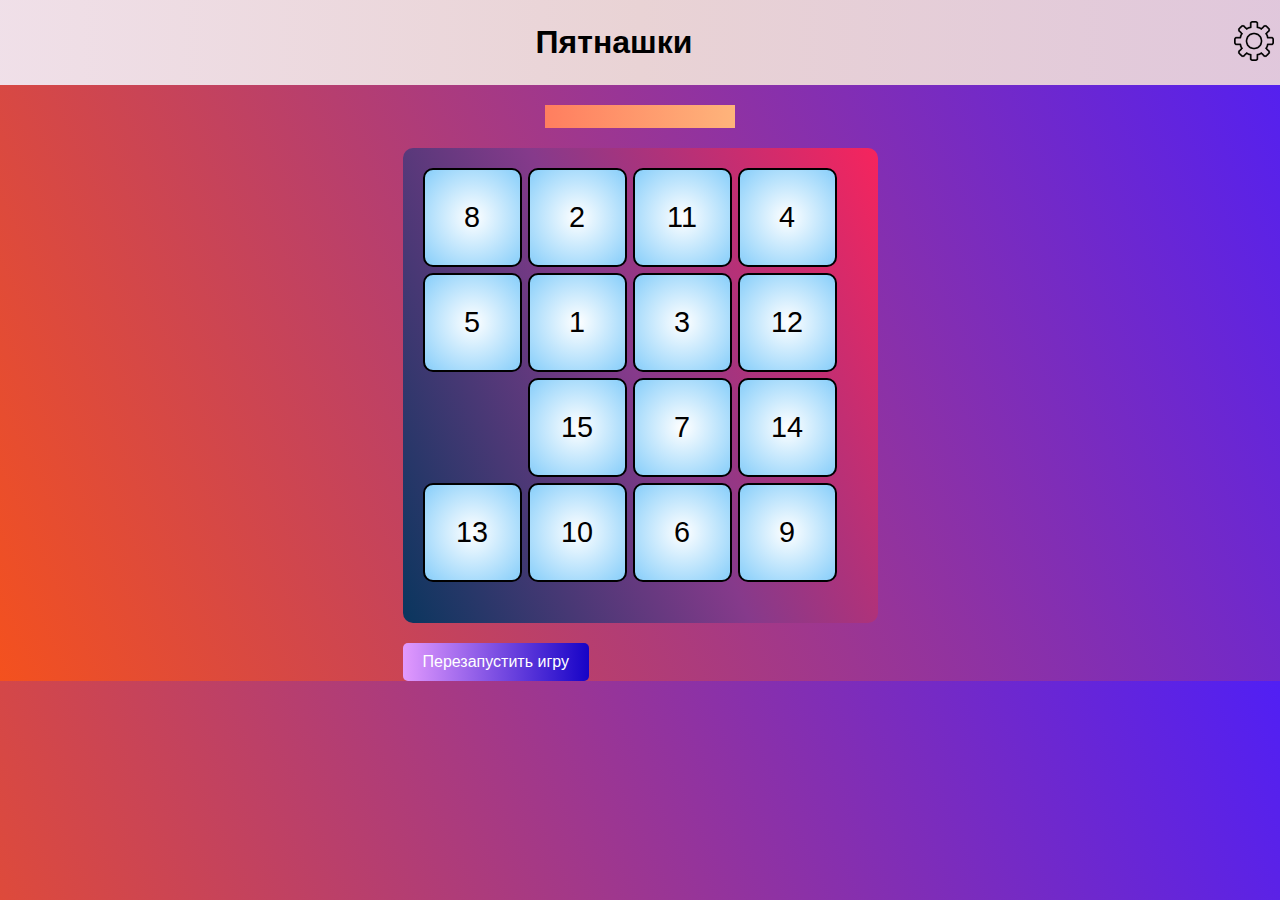
==== Game/index.html @ e2921e4b "commit 1 (Разработка игры)" ====
<!DOCTYPE html>
<html lang="en">
<head>
    <meta charset="UTF-8">
    <meta name="viewport" content="width=device-width, initial-scale=1.0">
    <title>Пятнашки</title>
    <link rel="stylesheet" href="style.css">
</head>
<body>
<div class="header">
    <h1>Пятнашки</h1>
    <button id="settings-btn" class="settings-btn">
        <img src="settings-icon.png" alt="Настройки">
    </button>
</div>
<div id="moves-count">Количество ходов: 0</div>
<div class="wrapper">
    <div id="game-board" class="game-board"></div>
    <button class="restart-game">Перезапустить игру</button>
</div>
<div id="settings-modal" class="modal">
    <div class="modal-content">
        <span id="close-modal" class="close">&times;</span>
        <h2>Настройки</h2>
        <label for="size">Размер поля:</label>
        <select id="size">
            <option value="3">3x3</option>
            <option value="4" selected>4x4</option>
            <option value="5">5x5</option>
        </select>
        <br><br>
        <label for="volume">Громкость музыки:</label>
        <input type="range" id="volume" min="0" max="100" value="50">
        <br><br>
        <label for="transitions">Анимация передвижения:</label>
        <input type="checkbox" id="transitions" checked>
        <br><br>
        <label for="gradient1">Цвет градиента 1:</label>
        <input type="color" id="gradient1" value="#f4511e">
        <br><br>
        <label for="gradient2">Цвет градиента 2:</label>
        <input type="color" id="gradient2" value="#511ff4">
        <br><br>
        <label for="board-gradient1">Цвет градиента поля 1:</label>
        <input type="color" id="board-gradient1" value="#0a365e">
        <br><br>
        <label for="board-gradient2">Цвет градиента поля 2:</label>
        <input type="color" id="board-gradient2" value="#863a8b">
    </div>
</div>
<div id="win-modal" class="modal">
    <div class="modal-content">
        <span id="close-win-modal" class="close-modal">&times;</span>
        <h2>Поздравляем!</h2>
        <p>Вы собрали пятнашки!</p>
        <button class="restart-game">Перезапустить игру</button>
    </div>
</div>
<audio id="background-music" loop>
    <source src="background-music.mp3" type="audio/mpeg">
</audio>
<script src="scripts.js"></script>
</body>
</html>
---- Game/style.css ----
body {
    font-family: Arial, sans-serif;
    background: linear-gradient(65deg, #f4511e, #511ff4);
    margin: 0;
    padding: 0;
    display: flex;
    flex-direction: column;
    align-items: center;
}

.header {
    display: flex;
    justify-content: space-between;
    align-items: center;
    width: 100%;
    padding: 20px;
    background: linear-gradient(90deg, #f0e0e9, #e9d3d5, #e0c7dc);
}

h1 {
    margin: 0;
    text-align: center;
    flex-grow: 1;
}

.settings-btn {
    background: none;
    border: none;
    cursor: pointer;
}

.settings-btn img {
    width: 40px;
    height: 40px;
}

#moves-count {
    margin: 20px;
    font-size: 20px;
    background: linear-gradient(to right, #ff7e5f, #feb47b);
    color: transparent;
}

.wrapper {
    position: relative;
}

.game-board {
    display: grid;
    gap: 5px;
    margin-bottom: 20px;
    background: linear-gradient(65deg, #0a365e, #863a8b, #f6245d);
    padding: 20px;
    border-radius: 10px;
    position: relative;
}

.rect_block {
    display: flex;
    justify-content: center;
    align-items: center;
    font-size: calc(16px + 1vw); /* Динамическое масштабирование размера шрифта */
    border: 2px solid #000000;
    cursor: pointer;
    position: absolute;
    transition: left 0.5s, top 0.5s;
    background: radial-gradient(white, lightskyblue);
    border-radius: 10px;
    width: calc(100% / 4 - 10px); /* Настройка ширины блока в зависимости от размера сетки */
    height: calc(100% / 4 - 10px); /* Регулировка высоты блока в зависимости от размера сетки */
}

.restart-game {
    padding: 10px 20px;
    background: linear-gradient(90deg, #e29afe, #1603c7);
    color: white;
    border: none;
    cursor: pointer;
    font-size: 16px;
    border-radius: 5px;
}

.modal {
    display: none;
    position: fixed;
    z-index: 1;
    left: 0;
    top: 0;
    width: 100%;
    height: 100%;
    overflow: auto;
    background-color: rgb(0, 0, 0);
    background-color: rgba(0, 0, 0, 0.4);
    padding-top: 60px;
}

.modal-content {
    background: linear-gradient(to right, #ff7e5f, #feb47b);
    border-radius: 10px;
    color: #fff;
    margin: 5% auto;
    padding: 20px;
    border: 1px solid #888;
    width: 80%;
}

.close {
    color: #aaa;
    float: right;
    font-size: 28px;
    font-weight: bold;
}

.close:hover,
.close:focus {
    color: black;
    text-decoration: none;
    cursor: pointer;
}
.close-modal {
    color: #aaa;
    float: right;
    font-size: 20px;
    font-weight: bold;
}

.close-modal:hover,
.close-modal:focus {
    color: black;
    text-decoration: none;
    cursor: pointer;
}
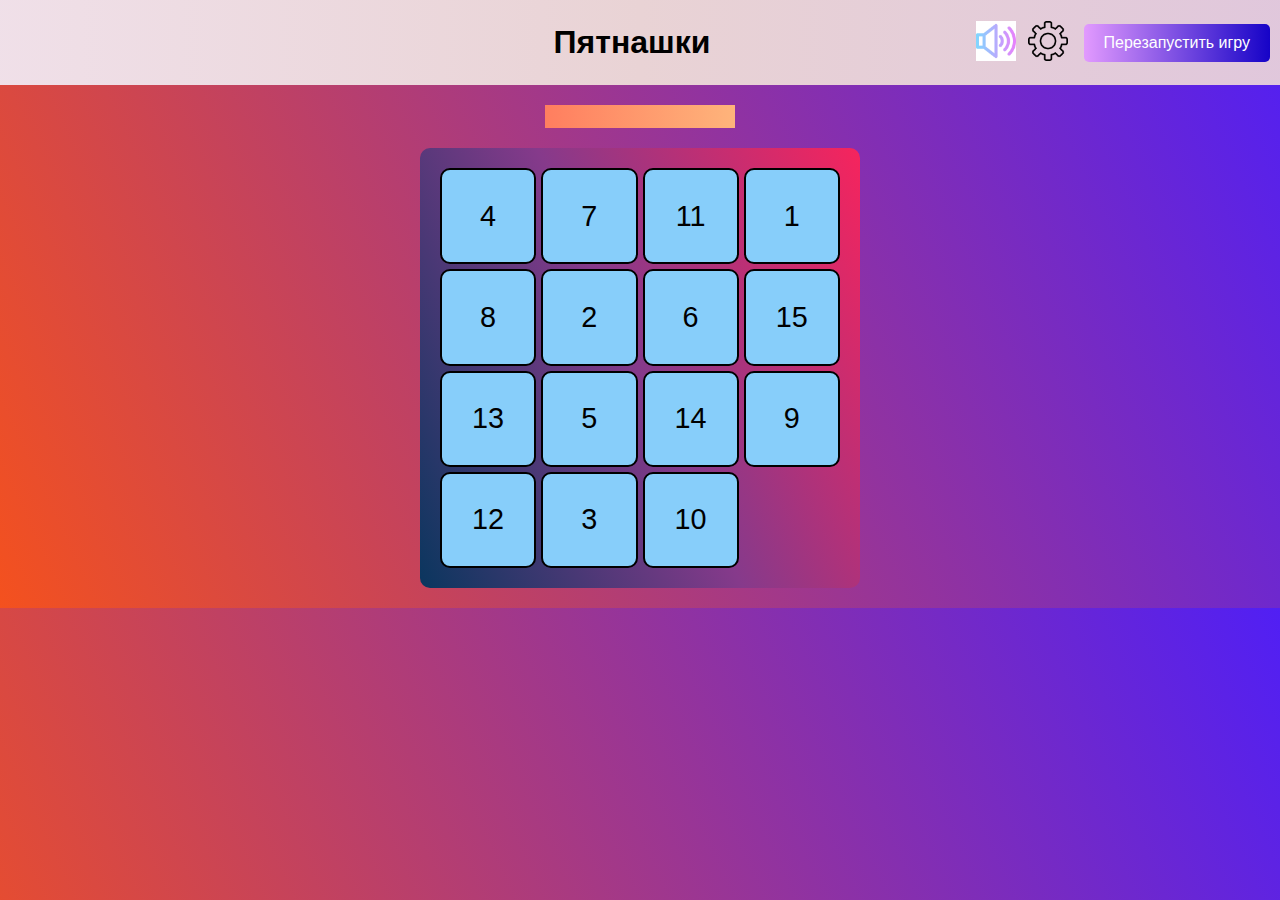
==== commit b0bda8c8: "commit 2" ====
--- a/Game/index.html
+++ b/Game/index.html
@@ -9,14 +9,20 @@
 <body>
 <div class="header">
     <h1>Пятнашки</h1>
+    <button id="sound-on-btn" class="sound-btn">
+        <img src="on-sound.jpg" alt="Включить звук">
+    </button>
+    <button id="sound-off-btn" class="sound-btn" style="display: none;">
+        <img src="off-sound.jpg" alt="Выключить звук">
+    </button>
     <button id="settings-btn" class="settings-btn">
         <img src="settings-icon.png" alt="Настройки">
     </button>
+    <button class="restart-game">Перезапустить игру</button>
 </div>
 <div id="moves-count">Количество ходов: 0</div>
 <div class="wrapper">
     <div id="game-board" class="game-board"></div>
-    <button class="restart-game">Перезапустить игру</button>
 </div>
 <div id="settings-modal" class="modal">
     <div class="modal-content">
@@ -27,6 +33,7 @@
             <option value="3">3x3</option>
             <option value="4" selected>4x4</option>
             <option value="5">5x5</option>
+            <option value="6">6x6</option>
         </select>
         <br><br>
         <label for="volume">Громкость музыки:</label>
@@ -34,6 +41,9 @@
         <br><br>
         <label for="transitions">Анимация передвижения:</label>
         <input type="checkbox" id="transitions" checked>
+        <br><br>
+        <label for="block-color">Цвет блоков:</label>
+        <input type="color" id="block-color" value="#87CEFA">
         <br><br>
         <label for="gradient1">Цвет градиента 1:</label>
         <input type="color" id="gradient1" value="#f4511e">
@@ -46,6 +56,8 @@
         <br><br>
         <label for="board-gradient2">Цвет градиента поля 2:</label>
         <input type="color" id="board-gradient2" value="#863a8b">
+        <br><br>
+        <button id="reset-settings">Сбросить по умолчанию</button>
     </div>
 </div>
 <div id="win-modal" class="modal">
@@ -59,6 +71,9 @@
 <audio id="background-music" loop>
     <source src="background-music.mp3" type="audio/mpeg">
 </audio>
+<audio id="move-sound">
+    <source src="move-sound.mp3" type="audio/mpeg">
+</audio>
 <script src="scripts.js"></script>
 </body>
 </html>
--- a/Game/style.css
+++ b/Game/style.css
@@ -6,6 +6,7 @@
     display: flex;
     flex-direction: column;
     align-items: center;
+    overflow: hidden;
 }
 
 .header {
@@ -21,17 +22,32 @@
     margin: 0;
     text-align: center;
     flex-grow: 1;
+    padding-left: calc(100% - 77%);
 }
 
-.settings-btn {
+.settings-btn,
+.sound-btn {
     background: none;
     border: none;
     cursor: pointer;
 }
 
-.settings-btn img {
+.settings-btn img,
+.sound-btn img {
     width: 40px;
     height: 40px;
+}
+
+.restart-game {
+    padding: 10px 20px;
+    background: linear-gradient(90deg, #e29afe, #1603c7);
+    color: white;
+    border: none;
+    cursor: pointer;
+    font-size: 16px;
+    border-radius: 5px;
+    margin-left: 10px;
+    margin-right: 10px;
 }
 
 #moves-count {
@@ -43,6 +59,9 @@
 
 .wrapper {
     position: relative;
+    display: flex;
+    flex-direction: column;
+    align-items: center;
 }
 
 .game-board {
@@ -53,6 +72,8 @@
     padding: 20px;
     border-radius: 10px;
     position: relative;
+    width: 400px; /* Ширина игрового поля */
+    height: 400px; /* Высота игрового поля */
 }
 
 .rect_block {
@@ -62,22 +83,10 @@
     font-size: calc(16px + 1vw); /* Динамическое масштабирование размера шрифта */
     border: 2px solid #000000;
     cursor: pointer;
-    position: absolute;
+    position: relative;
     transition: left 0.5s, top 0.5s;
     background: radial-gradient(white, lightskyblue);
     border-radius: 10px;
-    width: calc(100% / 4 - 10px); /* Настройка ширины блока в зависимости от размера сетки */
-    height: calc(100% / 4 - 10px); /* Регулировка высоты блока в зависимости от размера сетки */
-}
-
-.restart-game {
-    padding: 10px 20px;
-    background: linear-gradient(90deg, #e29afe, #1603c7);
-    color: white;
-    border: none;
-    cursor: pointer;
-    font-size: 16px;
-    border-radius: 5px;
 }
 
 .modal {
@@ -117,6 +126,7 @@
     text-decoration: none;
     cursor: pointer;
 }
+
 .close-modal {
     color: #aaa;
     float: right;
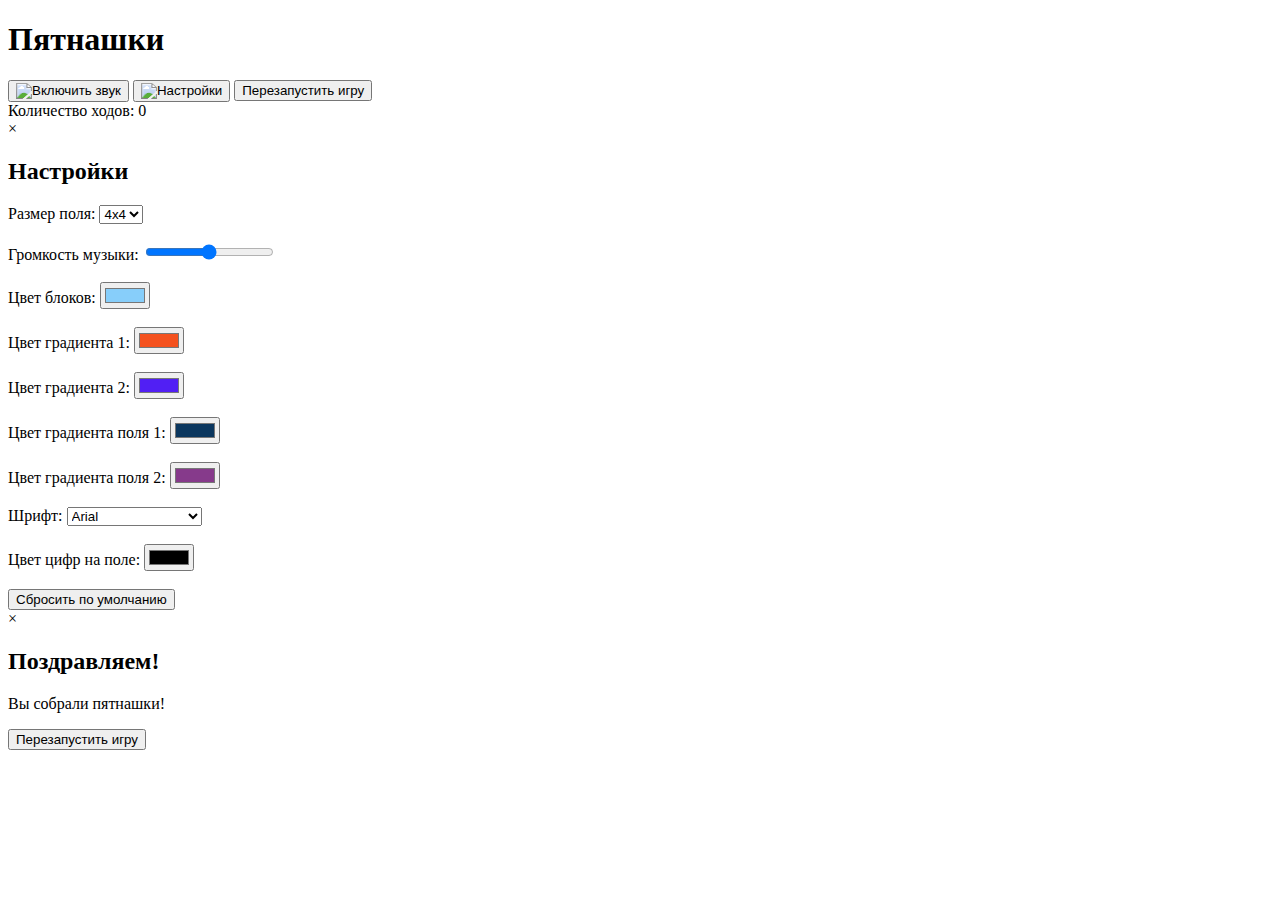
==== commit a6d07834: "commit 3" ====
--- a/Game/index.html
+++ b/Game/index.html
@@ -4,76 +4,88 @@
     <meta charset="UTF-8">
     <meta name="viewport" content="width=device-width, initial-scale=1.0">
     <title>Пятнашки</title>
-    <link rel="stylesheet" href="style.css">
+    <link rel="stylesheet" href="css/style.css">
 </head>
 <body>
-<div class="header">
-    <h1>Пятнашки</h1>
-    <button id="sound-on-btn" class="sound-btn">
-        <img src="on-sound.jpg" alt="Включить звук">
-    </button>
-    <button id="sound-off-btn" class="sound-btn" style="display: none;">
-        <img src="off-sound.jpg" alt="Выключить звук">
-    </button>
-    <button id="settings-btn" class="settings-btn">
-        <img src="settings-icon.png" alt="Настройки">
-    </button>
-    <button class="restart-game">Перезапустить игру</button>
-</div>
-<div id="moves-count">Количество ходов: 0</div>
-<div class="wrapper">
-    <div id="game-board" class="game-board"></div>
-</div>
-<div id="settings-modal" class="modal">
-    <div class="modal-content">
-        <span id="close-modal" class="close">&times;</span>
-        <h2>Настройки</h2>
-        <label for="size">Размер поля:</label>
-        <select id="size">
-            <option value="3">3x3</option>
-            <option value="4" selected>4x4</option>
-            <option value="5">5x5</option>
-            <option value="6">6x6</option>
-        </select>
-        <br><br>
-        <label for="volume">Громкость музыки:</label>
-        <input type="range" id="volume" min="0" max="100" value="50">
-        <br><br>
-        <label for="transitions">Анимация передвижения:</label>
-        <input type="checkbox" id="transitions" checked>
-        <br><br>
-        <label for="block-color">Цвет блоков:</label>
-        <input type="color" id="block-color" value="#87CEFA">
-        <br><br>
-        <label for="gradient1">Цвет градиента 1:</label>
-        <input type="color" id="gradient1" value="#f4511e">
-        <br><br>
-        <label for="gradient2">Цвет градиента 2:</label>
-        <input type="color" id="gradient2" value="#511ff4">
-        <br><br>
-        <label for="board-gradient1">Цвет градиента поля 1:</label>
-        <input type="color" id="board-gradient1" value="#0a365e">
-        <br><br>
-        <label for="board-gradient2">Цвет градиента поля 2:</label>
-        <input type="color" id="board-gradient2" value="#863a8b">
-        <br><br>
-        <button id="reset-settings">Сбросить по умолчанию</button>
-    </div>
-</div>
-<div id="win-modal" class="modal">
-    <div class="modal-content">
-        <span id="close-win-modal" class="close-modal">&times;</span>
-        <h2>Поздравляем!</h2>
-        <p>Вы собрали пятнашки!</p>
+<div class="container">
+    <div class="header">
+        <h1>Пятнашки</h1>
+        <button id="sound-on-btn" class="sound-btn">
+            <img src="img/on-sound.png" alt="Включить звук">
+        </button>
+        <button id="sound-off-btn" class="sound-btn" style="display: none;">
+            <img src="img/off-sound.png" alt="Выключить звук">
+        </button>
+        <button id="settings-btn" class="settings-btn">
+            <img src="img/settings-icon.png" alt="Настройки">
+        </button>
         <button class="restart-game">Перезапустить игру</button>
     </div>
+    <div id="moves-count">Количество ходов: 0</div>
+    <div class="wrapper">
+        <div id="game-board" class="game-board"></div>
+    </div>
+    <div id="settings-modal" class="modal">
+        <div class="modal-content">
+            <span id="close-modal" class="close">&times;</span>
+            <h2>Настройки</h2>
+            <label for="size">Размер поля:</label>
+            <select id="size">
+                <option value="3">3x3</option>
+                <option value="4" selected>4x4</option>
+                <option value="5">5x5</option>
+                <option value="6">6x6</option>
+            </select>
+            <br><br>
+            <label for="volume">Громкость музыки:</label>
+            <input type="range" id="volume" min="0" max="100" value="50">
+            <br><br>
+            <label for="block-color">Цвет блоков:</label>
+            <input type="color" id="block-color" value="#87CEFA">
+            <br><br>
+            <label for="gradient1">Цвет градиента 1:</label>
+            <input type="color" id="gradient1" value="#f4511e">
+            <br><br>
+            <label for="gradient2">Цвет градиента 2:</label>
+            <input type="color" id="gradient2" value="#511ff4">
+            <br><br>
+            <label for="board-gradient1">Цвет градиента поля 1:</label>
+            <input type="color" id="board-gradient1" value="#0a365e">
+            <br><br>
+            <label for="board-gradient2">Цвет градиента поля 2:</label>
+            <input type="color" id="board-gradient2" value="#863a8b">
+            <br><br>
+            <label for="font">Шрифт:</label>
+            <select id="font">
+                <option value="Arial" selected>Arial</option>
+                <option value="Verdana">Verdana</option>
+                <option value="Times New Roman">Times New Roman</option>
+                <option value="Courier New">Courier New</option>
+            </select>
+            <br><br>
+            <label for="text-color">Цвет цифр на поле:</label>
+            <input type="color" id="text-color" value="#000000">
+            <br><br>
+            <button id="reset-settings">Сбросить по умолчанию</button>
+        </div>
+    </div>
+    <div id="win-modal" class="modal">
+        <div class="modal-content">
+            <span id="close-win-modal" class="close-modal">&times;</span>
+            <h2>Поздравляем!</h2>
+            <p>Вы собрали пятнашки!</p>
+            <button class="restart-game">Перезапустить игру</button>
+        </div>
+    </div>
+    <audio id="background-music" loop>
+        <source src="song/background-music.mp3" type="audio/mpeg">
+    </audio>
+    <audio id="move-sound">
+        <source src="song/move-sound.mp3" type="audio/mpeg">
+    </audio>
+    <footer><p>⠀</p>
+    </footer>
 </div>
-<audio id="background-music" loop>
-    <source src="background-music.mp3" type="audio/mpeg">
-</audio>
-<audio id="move-sound">
-    <source src="move-sound.mp3" type="audio/mpeg">
-</audio>
-<script src="scripts.js"></script>
+<script src="js/scripts.js"></script>
 </body>
 </html>
